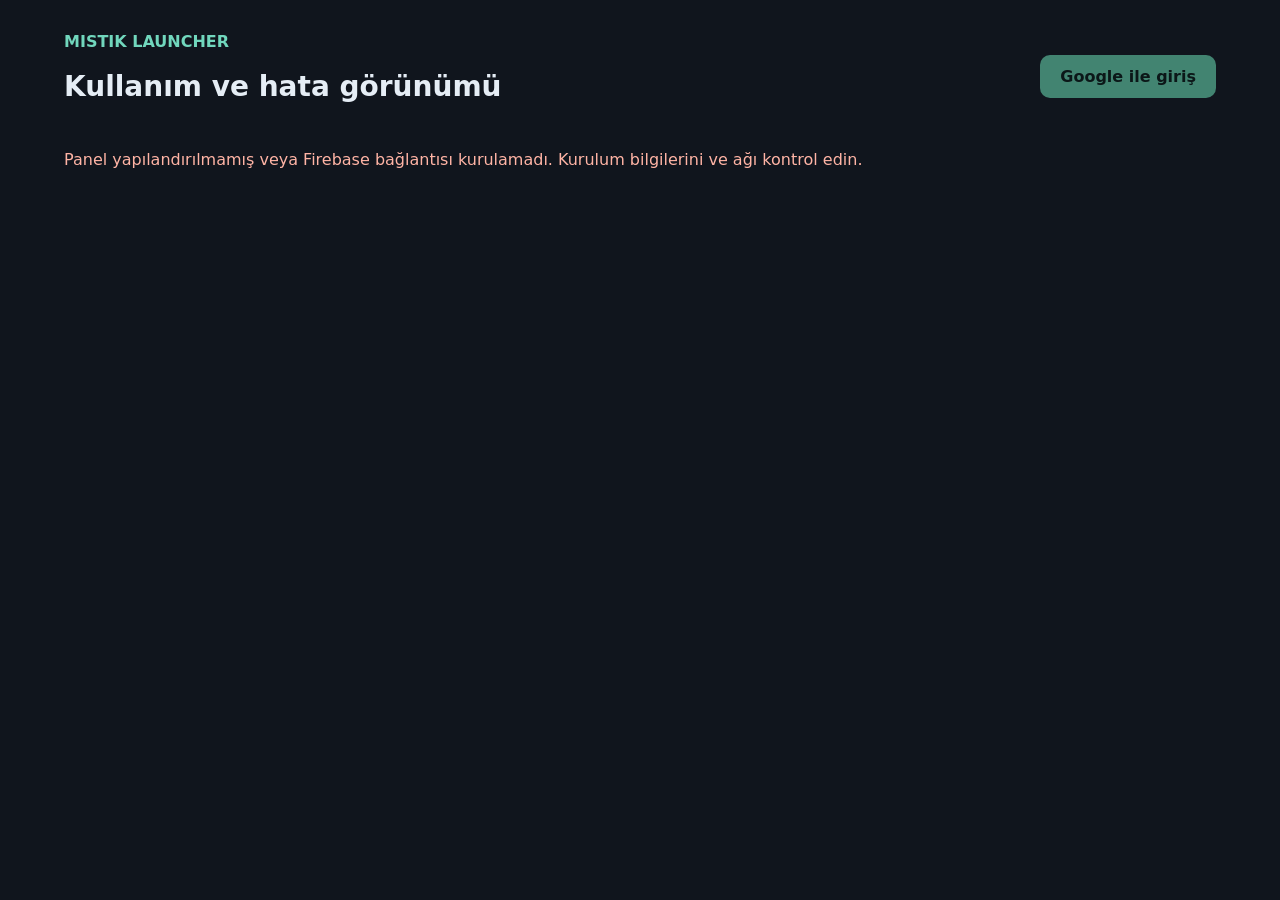
==== site/admin/index.html @ c66dbfc8 "feat: add verified launcher downgrade and private Firebase metrics" ====
<!doctype html>
<html lang="tr">
<head>
  <meta charset="utf-8"><meta name="viewport" content="width=device-width, initial-scale=1">
  <meta name="robots" content="noindex, nofollow"><title>Mistik — Yönetim</title>
  <link rel="icon" href="/mistik_icon.png"><link rel="stylesheet" href="admin.css">
</head>
<body>
<main>
  <header><div><a href="/">MISTIK LAUNCHER</a><h1>Kullanım ve hata görünümü</h1></div><div class="account"><button id="login" disabled>Google ile giriş</button><button id="logout" hidden>Çıkış</button></div></header>
  <p id="status" role="status" aria-live="polite">Firebase bağlantısı hazırlanıyor…</p>
  <section id="dashboard" hidden aria-label="Kullanım bilgileri">
    <div class="cards"><article><h2>Katılan kurulumlar</h2><strong id="installations">—</strong><p>İstatistik paylaşan kurulum kimlikleri.</p></article><article><h2>Şimdi aktif</h2><strong id="active">—</strong><p>Son 5 dakikada bağlantı bildiren kurulumlar.</p></article><article><h2>Son 24 saatte aktif</h2><strong id="daily">—</strong><p>Son 24 saatte bağlantı bildiren kurulumlar.</p></article><article><h2>Son 24 saatte hata</h2><strong id="recentErrors">—</strong><p>Bu sürede son bildirimi alınan hata kategorileri.</p></article></div>
    <div class="tables"><section><h2>Sürüm dağılımı</h2><table><thead><tr><th>Sürüm</th><th>Kurulum</th></tr></thead><tbody id="versions"></tbody></table></section><section><h2>Hata kategorileri</h2><table><thead><tr><th>Kategori</th><th>Bildirim</th></tr></thead><tbody id="categories"></tbody></table></section></div>
    <section class="errors"><h2>Son hata bildirimleri</h2><table><thead><tr><th>Hata</th><th>Sürüm</th><th>Son bildirim</th><th>Toplam</th></tr></thead><tbody id="errors"></tbody></table></section>
    <p class="note">Bunlar kullanıcı sayısı değildir. Yalnızca paylaşımı açık kurulumlar sayılır; aynı kişinin birden fazla kurulumu olabilir. Kullanıcı adı, e-posta, mod listesi ve ham hata günlüğü toplanmaz. Hata sayıları her kurulumun her kategori için son bildirimi ve toplamıdır. Yeniden kurulum yeni kimlik oluşturabilir; paylaşımı kapatınca kayıtların silinmesi denenir; çevrimdışı kapatılan kurulumların eski kayıtları kalabilir.</p>
  </section>
</main>
<script type="module" src="admin.js"></script>
</body>
</html>
---- site/admin/admin.css ----
:root{color-scheme:dark;font:16px system-ui,sans-serif;background:#10151d;color:#e5edf5}*{box-sizing:border-box}body{margin:0}main{max-width:1200px;margin:auto;padding:32px 24px}header{display:flex;align-items:center;justify-content:space-between;gap:20px;flex-wrap:wrap}a{color:#71d7bd;text-decoration:none;font-weight:700}h1{font-size:28px}h2{font-size:18px;font-weight:600;margin-top:0}button{background:#6cdfb7;border:0;border-radius:10px;padding:12px 20px;font:inherit;cursor:pointer;color:#081a14;font-weight:650}button:disabled{opacity:.55;cursor:wait}button:focus-visible,a:focus-visible{outline:3px solid #f7df81;outline-offset:4px}.cards{display:grid;grid-template-columns:repeat(auto-fit,minmax(220px,1fr));gap:16px}.cards article,.tables section,.errors{background:#1d2633;border:1px solid #354255;border-radius:14px;padding:22px}.cards strong{font-size:38px}.cards p,.note{color:#aab9ca;font-size:14px;line-height:1.6}.tables{display:grid;grid-template-columns:repeat(2,minmax(0,1fr));gap:16px;margin:22px 0}.errors{overflow:auto}table{width:100%;border-collapse:collapse;text-align:left}th,td{padding:12px 8px;border-bottom:1px solid #354255;overflow-wrap:anywhere}th{color:#b8c9dc}#status{min-height:24px;padding:12px 0}#status[data-error=true]{color:#ffb4a5}[hidden]{display:none!important}@media(max-width:650px){.tables{grid-template-columns:1fr}main{padding:20px 14px}h1{font-size:23px}}
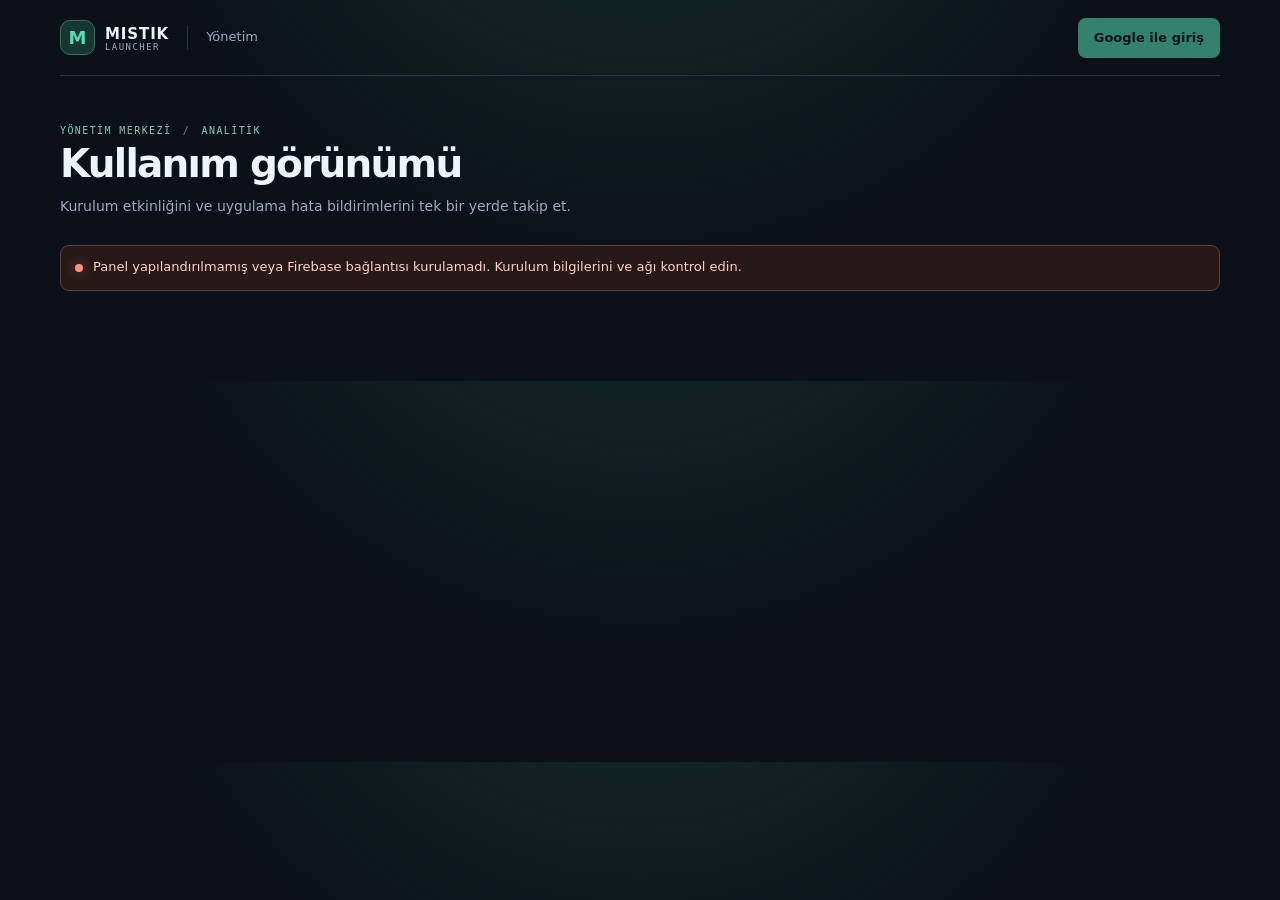
==== commit bdf9beca: "Improve mod migration, backups, and admin dashboard" ====
--- a/site/admin/index.html
+++ b/site/admin/index.html
@@ -1,19 +1,50 @@
 <!doctype html>
 <html lang="tr">
 <head>
-  <meta charset="utf-8"><meta name="viewport" content="width=device-width, initial-scale=1">
-  <meta name="robots" content="noindex, nofollow"><title>Mistik — Yönetim</title>
-  <link rel="icon" href="/mistik_icon.png"><link rel="stylesheet" href="admin.css">
+  <meta charset="utf-8">
+  <meta name="viewport" content="width=device-width, initial-scale=1">
+  <meta name="robots" content="noindex, nofollow">
+  <meta name="theme-color" content="#0c1119">
+  <title>Mistik Launcher — Yönetim</title>
+  <link rel="icon" href="/mistik_icon.png">
+  <link rel="stylesheet" href="admin.css">
 </head>
 <body>
-<main>
-  <header><div><a href="/">MISTIK LAUNCHER</a><h1>Kullanım ve hata görünümü</h1></div><div class="account"><button id="login" disabled>Google ile giriş</button><button id="logout" hidden>Çıkış</button></div></header>
-  <p id="status" role="status" aria-live="polite">Firebase bağlantısı hazırlanıyor…</p>
-  <section id="dashboard" hidden aria-label="Kullanım bilgileri">
-    <div class="cards"><article><h2>Katılan kurulumlar</h2><strong id="installations">—</strong><p>İstatistik paylaşan kurulum kimlikleri.</p></article><article><h2>Şimdi aktif</h2><strong id="active">—</strong><p>Son 5 dakikada bağlantı bildiren kurulumlar.</p></article><article><h2>Son 24 saatte aktif</h2><strong id="daily">—</strong><p>Son 24 saatte bağlantı bildiren kurulumlar.</p></article><article><h2>Son 24 saatte hata</h2><strong id="recentErrors">—</strong><p>Bu sürede son bildirimi alınan hata kategorileri.</p></article></div>
-    <div class="tables"><section><h2>Sürüm dağılımı</h2><table><thead><tr><th>Sürüm</th><th>Kurulum</th></tr></thead><tbody id="versions"></tbody></table></section><section><h2>Hata kategorileri</h2><table><thead><tr><th>Kategori</th><th>Bildirim</th></tr></thead><tbody id="categories"></tbody></table></section></div>
-    <section class="errors"><h2>Son hata bildirimleri</h2><table><thead><tr><th>Hata</th><th>Sürüm</th><th>Son bildirim</th><th>Toplam</th></tr></thead><tbody id="errors"></tbody></table></section>
-    <p class="note">Bunlar kullanıcı sayısı değildir. Yalnızca paylaşımı açık kurulumlar sayılır; aynı kişinin birden fazla kurulumu olabilir. Kullanıcı adı, e-posta, mod listesi ve ham hata günlüğü toplanmaz. Hata sayıları her kurulumun her kategori için son bildirimi ve toplamıdır. Yeniden kurulum yeni kimlik oluşturabilir; paylaşımı kapatınca kayıtların silinmesi denenir; çevrimdışı kapatılan kurulumların eski kayıtları kalabilir.</p>
+<main class="shell">
+  <header class="topbar">
+    <div class="brand-block">
+      <a class="brand" href="/" aria-label="Mistik Launcher ana sayfa"><span class="brand-mark" aria-hidden="true">M</span><span>MISTIK <small>LAUNCHER</small></span></a>
+      <span class="topbar-divider" aria-hidden="true"></span>
+      <span class="topbar-label">Yönetim</span>
+    </div>
+    <div class="account"><button id="login" class="button button-primary" disabled>Google ile giriş</button><button id="logout" class="button button-quiet" hidden>Çıkış yap</button></div>
+  </header>
+
+  <section class="intro" aria-labelledby="page-title">
+    <p class="eyebrow">YÖNETİM MERKEZİ <span aria-hidden="true">/</span> ANALİTİK</p>
+    <h1 id="page-title">Kullanım görünümü</h1>
+    <p class="intro-copy">Kurulum etkinliğini ve uygulama hata bildirimlerini tek bir yerde takip et.</p>
+  </section>
+
+  <p id="status" class="status-banner" role="status" aria-live="polite">Firebase bağlantısı hazırlanıyor…</p>
+
+  <section id="dashboard" class="dashboard" hidden aria-label="Kullanım bilgileri">
+    <div class="section-heading"><div><p class="eyebrow">GENEL BAKIŞ</p><h2>Kurulum ve etkinlik</h2></div><span class="live-label"><i aria-hidden="true"></i> CANLI</span></div>
+    <div class="cards">
+      <article class="metric-card"><div class="metric-top"><span>Katılan kurulumlar</span><span class="metric-icon" aria-hidden="true">01</span></div><strong id="installations">—</strong><p>İstatistik paylaşan kurulum kimlikleri</p></article>
+      <article class="metric-card metric-active"><div class="metric-top"><span>Şimdi aktif</span><span class="metric-icon" aria-hidden="true">02</span></div><strong id="active">—</strong><p>Son 5 dakikada bağlantı bildirenler</p></article>
+      <article class="metric-card"><div class="metric-top"><span>Son 24 saatte aktif</span><span class="metric-icon" aria-hidden="true">03</span></div><strong id="daily">—</strong><p>Son 24 saatte bağlantı bildirenler</p></article>
+      <article class="metric-card metric-errors"><div class="metric-top"><span>Son 24 saatte hata</span><span class="metric-icon" aria-hidden="true">04</span></div><strong id="recentErrors">—</strong><p>Son bildirimi alınan hata kategorileri</p></article>
+    </div>
+
+    <div class="tables">
+      <section class="data-panel"><div class="panel-heading"><div><p class="eyebrow">DAĞILIM</p><h2>Sürümler</h2></div><span class="panel-caption">Kurulum sayısı</span></div><div class="table-scroll"><table><thead><tr><th scope="col">Sürüm</th><th scope="col">Kurulum</th></tr></thead><tbody id="versions"></tbody></table></div></section>
+      <section class="data-panel"><div class="panel-heading"><div><p class="eyebrow">ÖZET</p><h2>Hata kategorileri</h2></div><span class="panel-caption">Bildirim sayısı</span></div><div class="table-scroll"><table><thead><tr><th scope="col">Kategori</th><th scope="col">Bildirim</th></tr></thead><tbody id="categories"></tbody></table></div></section>
+    </div>
+
+    <section class="data-panel error-panel"><div class="panel-heading"><div><p class="eyebrow">SON AKTİVİTE</p><h2>Hata bildirimleri</h2></div><span class="panel-caption">En yeni bildirimler</span></div><div class="table-scroll"><table><thead><tr><th scope="col">Hata</th><th scope="col">Sürüm</th><th scope="col">Son bildirim</th><th scope="col">Toplam</th></tr></thead><tbody id="errors"></tbody></table></div></section>
+
+    <details class="privacy-note"><summary>Veri kapsamı ve gizlilik</summary><p>Bunlar kullanıcı sayısı değildir. Yalnızca paylaşımı açık kurulumlar sayılır; aynı kişinin birden fazla kurulumu olabilir. Kullanıcı adı, e-posta, mod listesi ve ham hata günlüğü toplanmaz. Hata sayıları her kurulumun her kategori için son bildirimi ve toplamıdır. Yeniden kurulum yeni kimlik oluşturabilir; paylaşımı kapatınca kayıtların silinmesi denenir; çevrimdışı kapatılan kurulumların eski kayıtları kalabilir.</p></details>
   </section>
 </main>
 <script type="module" src="admin.js"></script>
--- a/site/admin/admin.css
+++ b/site/admin/admin.css
@@ -1 +1,18 @@
-:root{color-scheme:dark;font:16px system-ui,sans-serif;background:#10151d;color:#e5edf5}*{box-sizing:border-box}body{margin:0}main{max-width:1200px;margin:auto;padding:32px 24px}header{display:flex;align-items:center;justify-content:space-between;gap:20px;flex-wrap:wrap}a{color:#71d7bd;text-decoration:none;font-weight:700}h1{font-size:28px}h2{font-size:18px;font-weight:600;margin-top:0}button{background:#6cdfb7;border:0;border-radius:10px;padding:12px 20px;font:inherit;cursor:pointer;color:#081a14;font-weight:650}button:disabled{opacity:.55;cursor:wait}button:focus-visible,a:focus-visible{outline:3px solid #f7df81;outline-offset:4px}.cards{display:grid;grid-template-columns:repeat(auto-fit,minmax(220px,1fr));gap:16px}.cards article,.tables section,.errors{background:#1d2633;border:1px solid #354255;border-radius:14px;padding:22px}.cards strong{font-size:38px}.cards p,.note{color:#aab9ca;font-size:14px;line-height:1.6}.tables{display:grid;grid-template-columns:repeat(2,minmax(0,1fr));gap:16px;margin:22px 0}.errors{overflow:auto}table{width:100%;border-collapse:collapse;text-align:left}th,td{padding:12px 8px;border-bottom:1px solid #354255;overflow-wrap:anywhere}th{color:#b8c9dc}#status{min-height:24px;padding:12px 0}#status[data-error=true]{color:#ffb4a5}[hidden]{display:none!important}@media(max-width:650px){.tables{grid-template-columns:1fr}main{padding:20px 14px}h1{font-size:23px}}
+:root{color-scheme:dark;--bg:#0c1119;--surface:#131b26;--surface-raised:#182331;--line:#273545;--text:#eef4fb;--muted:#9baabd;--dim:#718094;--accent:#56dfb1;--accent-ink:#061b15;--danger:#ff937e;--sans:"Segoe UI",Inter,ui-sans-serif,system-ui,sans-serif;--mono:ui-monospace,"Cascadia Code",Consolas,monospace}
+*{box-sizing:border-box}
+body{min-width:320px;margin:0;background:radial-gradient(ellipse at 50% -260px,#17332f 0,transparent 58%),var(--bg);color:var(--text);font:15px/1.55 var(--sans)}
+.shell{width:min(1160px,calc(100% - 48px));margin:0 auto;padding-bottom:56px}
+.topbar{min-height:76px;display:flex;align-items:center;justify-content:space-between;gap:18px;border-bottom:1px solid var(--line)}
+.brand-block,.brand,.account{display:flex;align-items:center}.brand-block{gap:18px}.brand{gap:10px;color:var(--text);font-weight:800;letter-spacing:.06em;text-decoration:none}.brand small{display:block;margin-top:-4px;color:var(--muted);font:9px var(--mono);letter-spacing:.16em}.brand-mark{width:35px;height:35px;display:grid;place-items:center;border:1px solid #347260;border-radius:10px;background:#16372f;color:var(--accent);font-size:18px;font-weight:850;letter-spacing:0}.topbar-divider{height:24px;border-left:1px solid var(--line)}.topbar-label{color:var(--muted);font-size:13px}.account{gap:9px}
+.button{min-height:40px;padding:0 15px;border:1px solid transparent;border-radius:8px;font:650 13px var(--sans);cursor:pointer;transition:background .15s,border-color .15s,transform .15s}.button:hover:not(:disabled){transform:translateY(-1px)}.button-primary{background:var(--accent);color:var(--accent-ink)}.button-primary:hover:not(:disabled){background:#74ecc3}.button-quiet{border-color:var(--line);background:#111923;color:var(--muted)}.button-quiet:hover{border-color:#526477;color:var(--text)}.button:disabled{opacity:.55;cursor:wait}
+:focus-visible{outline:2px solid #a1f4d7;outline-offset:3px}
+.intro{padding:49px 0 22px}.eyebrow{margin:0 0 6px;color:#79cdb0;font:10px var(--mono);letter-spacing:.14em}.eyebrow span{padding:0 4px;color:var(--dim)}h1{margin:0;font-size:clamp(29px,4vw,39px);line-height:1.15;letter-spacing:-.045em}.intro-copy{margin:9px 0 0;color:var(--muted);font-size:14px}
+.status-banner{position:relative;display:flex;align-items:center;gap:10px;min-height:46px;margin:5px 0 34px;padding:10px 14px;border:1px solid #294137;border-radius:9px;background:#11211d;color:#b6dacb;font-size:13px}.status-banner:before{width:8px;height:8px;flex:none;border-radius:50%;background:var(--accent);box-shadow:0 0 13px #56dfb177;content:""}.status-banner[data-error=true]{border-color:#603e3a;background:#261917;color:#ffd1c8}.status-banner[data-error=true]:before{background:var(--danger);box-shadow:0 0 13px #ff937e77}
+.dashboard{display:grid;gap:18px}.section-heading,.panel-heading{display:flex;align-items:center;justify-content:space-between;gap:16px}.section-heading{margin:0 0 1px}.section-heading h2,.panel-heading h2{margin:0;font-size:18px;letter-spacing:-.025em}.live-label{display:inline-flex;align-items:center;gap:7px;padding:5px 8px;border:1px solid #2d4a40;border-radius:6px;color:#97d6bd;font:9px var(--mono);letter-spacing:.12em}.live-label i{width:6px;height:6px;border-radius:50%;background:var(--accent);box-shadow:0 0 9px #56dfb1aa}
+.cards{display:grid;grid-template-columns:repeat(4,minmax(0,1fr));gap:13px}.metric-card{min-width:0;padding:18px 19px 17px;border:1px solid var(--line);border-radius:11px;background:linear-gradient(145deg,#18232f,#121a24 72%)}.metric-top{display:flex;align-items:center;justify-content:space-between;gap:8px;color:#bbc7d5;font-size:12px}.metric-icon{color:#68788a;font:10px var(--mono)}.metric-card strong{display:block;margin:14px 0 5px;font-size:clamp(29px,3.4vw,39px);font-weight:720;line-height:1;letter-spacing:-.05em;font-variant-numeric:tabular-nums}.metric-card p{margin:0;color:var(--muted);font-size:11px;line-height:1.5}.metric-active{border-color:#2c5147;background:linear-gradient(145deg,#17362e,#131f22 75%)}.metric-active strong{color:var(--accent)}.metric-errors strong{color:#ffad94}
+.tables{display:grid;grid-template-columns:repeat(2,minmax(0,1fr));gap:14px}.data-panel{min-width:0;overflow:hidden;border:1px solid var(--line);border-radius:11px;background:#121a24}.panel-heading{min-height:77px;padding:15px 18px;border-bottom:1px solid var(--line)}.panel-heading .eyebrow{margin-bottom:3px;font-size:9px}.panel-heading h2{font-size:15px}.panel-caption{color:var(--dim);font-size:11px}.table-scroll{width:100%;overflow-x:auto}table{width:100%;border-collapse:collapse;text-align:left;font-size:12px}th,td{padding:12px 17px;border-bottom:1px solid #202c39;overflow-wrap:anywhere}th{color:#8292a5;font:9px var(--mono);letter-spacing:.07em;text-transform:uppercase}td{color:#dce5ef}tbody tr:last-child td{border-bottom:0}tbody tr:hover{background:#17212d}td:last-child,th:last-child{text-align:right}.error-panel td:nth-child(3){color:var(--muted);font-variant-numeric:tabular-nums}.privacy-note{padding:0 17px;border:1px solid var(--line);border-radius:9px;background:#111923;color:var(--muted);font-size:12px}.privacy-note summary{padding:13px 0;color:#c7d3e0;font-weight:600;cursor:pointer}.privacy-note summary::marker{color:var(--accent)}.privacy-note p{max-width:900px;margin:0;padding:0 0 15px;line-height:1.7}
+[hidden]{display:none!important}
+@media(max-width:850px){.cards{grid-template-columns:repeat(2,minmax(0,1fr))}}
+@media(max-width:620px){.shell{width:calc(100% - 30px)}.topbar{min-height:68px}.brand-block{gap:11px}.intro{padding:39px 0 18px}.status-banner{margin-bottom:27px}.tables{grid-template-columns:1fr}.error-panel .table-scroll{overflow-x:auto}.error-panel table{min-width:560px}}
+@media(max-width:420px){.shell{width:calc(100% - 24px)}.topbar-label,.topbar-divider{display:none}.button{min-height:37px;padding:0 10px;font-size:12px}.cards{gap:9px}.metric-card{padding:14px 12px}.metric-top{align-items:flex-start;font-size:11px}.metric-card p{font-size:10px}.metric-card strong{margin-top:13px;font-size:30px}.section-heading h2{font-size:16px}.panel-caption{font-size:10px}th,td{padding:11px 12px}}
+@media(prefers-reduced-motion:reduce){*,*:before,*:after{scroll-behavior:auto!important;transition:none!important}}
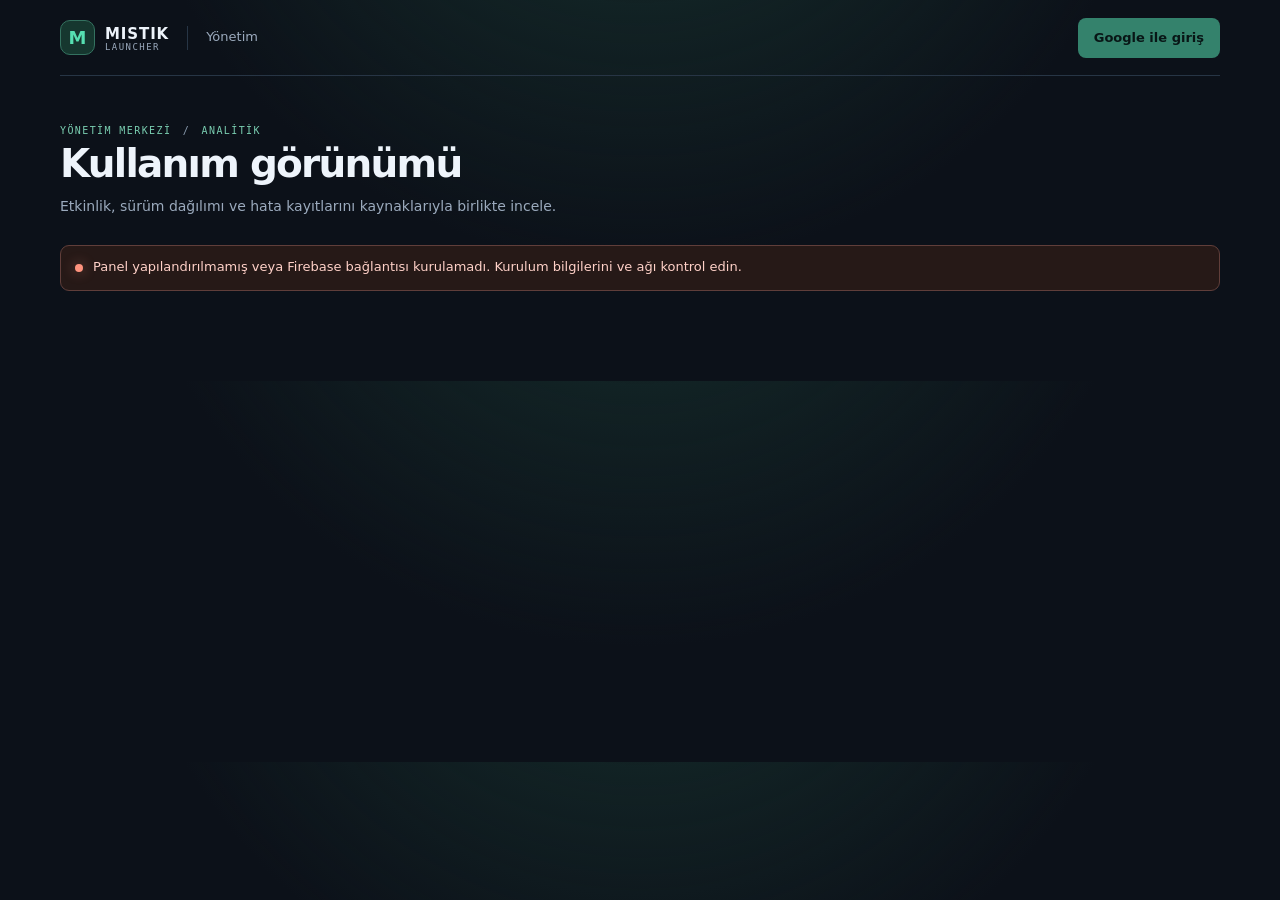
==== commit 4f7865be: "Expand web guides and correct admin metric calculations" ====
--- a/site/admin/index.html
+++ b/site/admin/index.html
@@ -10,6 +10,7 @@
   <link rel="stylesheet" href="admin.css">
 </head>
 <body>
+<a class="skip-link" href="#page-title">İçeriğe geç</a>
 <main class="shell">
   <header class="topbar">
     <div class="brand-block">
@@ -22,27 +23,69 @@
 
   <section class="intro" aria-labelledby="page-title">
     <p class="eyebrow">YÖNETİM MERKEZİ <span aria-hidden="true">/</span> ANALİTİK</p>
-    <h1 id="page-title">Kullanım görünümü</h1>
-    <p class="intro-copy">Kurulum etkinliğini ve uygulama hata bildirimlerini tek bir yerde takip et.</p>
+    <h1 id="page-title" tabindex="-1">Kullanım görünümü</h1>
+    <p class="intro-copy">Etkinlik, sürüm dağılımı ve hata kayıtlarını kaynaklarıyla birlikte incele.</p>
   </section>
 
   <p id="status" class="status-banner" role="status" aria-live="polite">Firebase bağlantısı hazırlanıyor…</p>
 
   <section id="dashboard" class="dashboard" hidden aria-label="Kullanım bilgileri">
-    <div class="section-heading"><div><p class="eyebrow">GENEL BAKIŞ</p><h2>Kurulum ve etkinlik</h2></div><span class="live-label"><i aria-hidden="true"></i> CANLI</span></div>
+    <div class="section-heading"><div><p class="eyebrow">GENEL BAKIŞ</p><h2>Kurulum ve etkinlik</h2></div><div class="data-freshness"><span class="live-label"><i aria-hidden="true"></i> CANLI</span><span>Son veri: <time id="lastUpdated">—</time></span></div></div>
     <div class="cards">
-      <article class="metric-card"><div class="metric-top"><span>Katılan kurulumlar</span><span class="metric-icon" aria-hidden="true">01</span></div><strong id="installations">—</strong><p>İstatistik paylaşan kurulum kimlikleri</p></article>
-      <article class="metric-card metric-active"><div class="metric-top"><span>Şimdi aktif</span><span class="metric-icon" aria-hidden="true">02</span></div><strong id="active">—</strong><p>Son 5 dakikada bağlantı bildirenler</p></article>
-      <article class="metric-card"><div class="metric-top"><span>Son 24 saatte aktif</span><span class="metric-icon" aria-hidden="true">03</span></div><strong id="daily">—</strong><p>Son 24 saatte bağlantı bildirenler</p></article>
-      <article class="metric-card metric-errors"><div class="metric-top"><span>Son 24 saatte hata</span><span class="metric-icon" aria-hidden="true">04</span></div><strong id="recentErrors">—</strong><p>Son bildirimi alınan hata kategorileri</p></article>
+      <article class="metric-card"><div class="metric-top"><span>Katılan kurulumlar</span><span class="metric-icon" aria-hidden="true">01</span></div><strong id="installations">—</strong><p>Geçerli, paylaşım yapan kurulum kayıtları</p></article>
+      <article class="metric-card metric-active"><div class="metric-top"><span>Şimdi aktif</span><span class="metric-icon" aria-hidden="true">02</span></div><strong id="active">—</strong><p>Launcher oturumu son 5 dakikada bildirim gönderen kurulumlar</p></article>
+      <article class="metric-card"><div class="metric-top"><span>Son 24 saatte aktif</span><span class="metric-icon" aria-hidden="true">03</span></div><strong id="daily">—</strong><p>Son 24 saatte bildirim gönderen kurulumlar</p></article>
+      <article class="metric-card metric-errors"><div class="metric-top"><span>24 saatte güncellenen hata kayıtları</span><span class="metric-icon" aria-hidden="true">04</span></div><strong id="recentErrors">—</strong><p>Son hatası bu aralıkta olan kurulum + kategori grupları; olay toplamı değil</p></article>
+      <article class="metric-card"><div class="metric-top"><span>Son 7 günde aktif</span><span class="metric-icon" aria-hidden="true">05</span></div><strong id="weekly">—</strong><p>Son 7 günde bildirim gönderen kurulumlar</p></article>
+      <article class="metric-card"><div class="metric-top"><span>Son 30 günde aktif</span><span class="metric-icon" aria-hidden="true">06</span></div><strong id="monthly">—</strong><p>Son 30 günde bildirim gönderen kurulumlar</p></article>
+      <article class="metric-card"><div class="metric-top"><span>Yeni katılan · 24 saat</span><span class="metric-icon" aria-hidden="true">07</span></div><strong id="newDaily">—</strong><p>İlk bildirimi son 24 saat içinde alınan kurulumlar</p></article>
+      <article class="metric-card"><div class="metric-top"><span>Yeni katılan · 7 gün</span><span class="metric-icon" aria-hidden="true">08</span></div><strong id="newWeekly">—</strong><p>İlk bildirimi son 7 gün içinde alınan kurulumlar</p></article>
+    </div>
+
+    <section class="data-panel quality-panel" aria-labelledby="quality-title">
+      <div class="panel-heading"><div><p class="eyebrow">ÖLÇÜMÜ ANLA</p><h2 id="quality-title">Veri kapsamı ve güncellik</h2></div><span class="panel-caption">Firebase · İsteğe bağlı paylaşım</span></div>
+      <dl class="quality-grid">
+        <div><dt>Son kurulum bildirimi</dt><dd><time id="lastHeartbeat">—</time></dd></div>
+        <div><dt>Geçerli oturum kaydı</dt><dd id="validSessions">—</dd></div>
+        <div><dt>Hesaba katılmayan kayıt</dt><dd id="ignoredRecords">—</dd><p class="quality-help">Doğrulamayı geçemeyen kayıtlar</p></div>
+      </dl>
+      <p id="coverageNote" class="coverage-note">Henüz katılım kaydı yok; toplam launcher kullanıcı sayısı bilinmiyor. İstatistik paylaşımı Ayarlar’dan isteğe bağlı açılır.</p>
+      <ul class="method-list">
+        <li><strong>Kurulum, kişi değildir.</strong> Aynı kişinin birden fazla kurulumu olabilir. Paylaşımı kapalı kurulumlar bu verilere dahil değildir; toplam kullanıcı sayısı bilinmez.</li>
+        <li><strong>Etkinlik, son bildirimden hesaplanır.</strong> Şimdi aktif olanlar, geçerli kurulum kaydıyla eşleşen ve son 5 dakikada bildirim gönderen oturumlardır. Oyun oynama süresi veya çevrimiçi oyuncu sayısı ölçülmez.</li>
+        <li><strong>Hatalar birikimli sayaçlardır.</strong> Her kurulum ve hata kategorisi için yalnızca son bildirim ve toplam saklanır. Son 24 saatteki tek tek olayların sayısı veya gün gün hata geçmişi bu kayıtlardan çıkarılamaz.</li>
+        <li><strong>Eski sayaçlar ayrı tutulur.</strong> Eski <code>stats</code>, <code>global_crashes</code> ve <code>activeSessions</code> verileri bu panelin kullanım toplamına eklenmez; dönemleri ve sayım yöntemleri yeni katılım kayıtlarıyla karşılaştırılamaz.</li>
+      </ul>
+      <p class="panel-footnote">“Son veri” panelin veriyi aldığı zamanı, “son kurulum bildirimi” launcher tarafından gönderilen son geçerli kaydı gösterir. Saatler tarayıcının yerel saat dilimindedir.</p>
+    </section>
+
+    <div class="tables">
+      <section class="data-panel"><div class="panel-heading"><div><p class="eyebrow">GÜNCEL SÜRÜM</p><h2>Launcher dosyaları</h2></div><span class="panel-caption">GitHub Releases</span></div><div id="releaseDetails" class="detail-content"><p class="empty-state">Sürüm bilgisi yükleniyor…</p></div><p class="panel-footnote">GitHub dosya indirme adetleri tekil kullanıcı sayısı değildir. Aynı kişi birden fazla dosya indirebilir; bu bölüm yalnızca son yayını kapsar.</p></section>
+      <section class="data-panel"><div class="panel-heading"><div><p class="eyebrow">MODRINTH</p><h2>Mod kataloğu</h2></div><span class="panel-caption">İndirmeye göre öne çıkanlar</span></div><div id="catalogMods" class="mod-list"><p class="empty-state">Mod kataloğu yükleniyor…</p></div><p class="panel-footnote">Bu liste Modrinth kataloğundandır; kullanıcıların cihazındaki modları göstermez.</p></section>
     </div>
 
     <div class="tables">
-      <section class="data-panel"><div class="panel-heading"><div><p class="eyebrow">DAĞILIM</p><h2>Sürümler</h2></div><span class="panel-caption">Kurulum sayısı</span></div><div class="table-scroll"><table><thead><tr><th scope="col">Sürüm</th><th scope="col">Kurulum</th></tr></thead><tbody id="versions"></tbody></table></div></section>
-      <section class="data-panel"><div class="panel-heading"><div><p class="eyebrow">ÖZET</p><h2>Hata kategorileri</h2></div><span class="panel-caption">Bildirim sayısı</span></div><div class="table-scroll"><table><thead><tr><th scope="col">Kategori</th><th scope="col">Bildirim</th></tr></thead><tbody id="categories"></tbody></table></div></section>
+      <section class="data-panel distribution-panel"><div class="panel-heading"><div><p class="eyebrow">DAĞILIM</p><h2>Sürümler</h2></div><span class="panel-caption">Geçerli kurulum kayıtları</span></div><div class="table-scroll" tabindex="0" role="region" aria-label="Launcher sürüm dağılımı tablosu"><table><thead><tr><th scope="col">Sürüm</th><th scope="col">Kurulum</th><th scope="col">Şimdi aktif</th><th scope="col">Pay (%)</th></tr></thead><tbody id="versions"></tbody></table></div><p class="panel-footnote">Pay, yalnızca istatistik paylaşan geçerli kurulumlar içindeki orandır.</p></section>
+      <section class="data-panel distribution-panel"><div class="panel-heading"><div><p class="eyebrow">BİRİKİMLİ ÖZET</p><h2>Hata kategorileri</h2></div><span class="panel-caption">Kayıtlardaki olay toplamı</span></div><div class="table-scroll" tabindex="0" role="region" aria-label="Hata kategorisi dağılımı tablosu"><table><thead><tr><th scope="col">Kategori</th><th scope="col">Birikimli olay</th><th scope="col">Etkilenen kurulum</th><th scope="col">Son bildirim</th></tr></thead><tbody id="categories"></tbody></table></div><p class="panel-footnote">Görünen kayıtların tüm zamanlardaki sayaçlarıdır; son 24 saatin olay sayısı hesaplanamaz.</p></section>
     </div>
 
-    <section class="data-panel error-panel"><div class="panel-heading"><div><p class="eyebrow">SON AKTİVİTE</p><h2>Hata bildirimleri</h2></div><span class="panel-caption">En yeni bildirimler</span></div><div class="table-scroll"><table><thead><tr><th scope="col">Hata</th><th scope="col">Sürüm</th><th scope="col">Son bildirim</th><th scope="col">Toplam</th></tr></thead><tbody id="errors"></tbody></table></div></section>
+    <section class="data-panel installation-panel" aria-labelledby="installations-title">
+      <div class="panel-heading"><div><p class="eyebrow">KURULUM AYRINTILARI</p><h2 id="installations-title">Anonim kurulum kayıtları</h2></div><span class="panel-caption" id="installationCount">En son 100 kayıt</span></div>
+      <div class="table-scroll record-scroll" tabindex="0" role="region" aria-label="Anonim kurulum kayıtları tablosu"><table><thead><tr><th scope="col">Kurulum</th><th scope="col">Sürüm</th><th scope="col">İlk bildirim</th><th scope="col">Son bildirim</th><th scope="col">Etkinlik</th><th scope="col">Birikimli hata</th></tr></thead><tbody id="installationRows"></tbody></table></div>
+      <p class="panel-footnote">Son etkinliğe göre en yeni 100 kayıt gösterilir. Sıra etiketleri kişileri tanımlamaz; ilk bildirim, programın kurulduğu tarih anlamına gelmez. Kullanıcı adı, e-posta ve cihazdaki modlar toplanmaz.</p>
+    </section>
+
+    <section class="data-panel error-panel" aria-labelledby="errors-title">
+      <div class="panel-heading"><div><p class="eyebrow">SON AKTİVİTE</p><h2 id="errors-title">Hata bildirimleri</h2></div><span class="panel-caption">Filtreye uyan en yeni 50 kayıt</span></div>
+      <div class="error-toolbar">
+        <label>Kategori<select id="errorCategory"><option value="">Tüm kategoriler</option></select></label>
+        <label>Launcher sürümü<select id="errorVersion"><option value="">Tüm sürümler</option></select></label>
+        <button id="resetErrors" class="button button-quiet" type="button" disabled>Filtreleri temizle</button>
+        <p id="errorCount" class="filter-count" role="status" aria-live="polite"></p>
+      </div>
+      <div class="table-scroll" tabindex="0" role="region" aria-label="Hata bildirimleri tablosu"><table><thead><tr><th scope="col">Hata</th><th scope="col">Son bildirimin sürümü</th><th scope="col">Son bildirim</th><th scope="col">Birikimli olay</th></tr></thead><tbody id="errors"></tbody></table></div>
+      <p class="panel-footnote">Her satır bir kurulumun bir hata kategorisindeki son bildirimidir. Birikimli olay, bu grubun tüm zamanlardaki sayacıdır; belirli bir günün veya tekil kullanıcıların sayısı değildir.</p>
+    </section>
 
     <details class="privacy-note"><summary>Veri kapsamı ve gizlilik</summary><p>Bunlar kullanıcı sayısı değildir. Yalnızca paylaşımı açık kurulumlar sayılır; aynı kişinin birden fazla kurulumu olabilir. Kullanıcı adı, e-posta, mod listesi ve ham hata günlüğü toplanmaz. Hata sayıları her kurulumun her kategori için son bildirimi ve toplamıdır. Yeniden kurulum yeni kimlik oluşturabilir; paylaşımı kapatınca kayıtların silinmesi denenir; çevrimdışı kapatılan kurulumların eski kayıtları kalabilir.</p></details>
   </section>
--- a/site/admin/admin.css
+++ b/site/admin/admin.css
@@ -1,5 +1,6 @@
-:root{color-scheme:dark;--bg:#0c1119;--surface:#131b26;--surface-raised:#182331;--line:#273545;--text:#eef4fb;--muted:#9baabd;--dim:#718094;--accent:#56dfb1;--accent-ink:#061b15;--danger:#ff937e;--sans:"Segoe UI",Inter,ui-sans-serif,system-ui,sans-serif;--mono:ui-monospace,"Cascadia Code",Consolas,monospace}
+:root{color-scheme:dark;--bg:#0c1119;--surface:#131b26;--surface-raised:#182331;--line:#273545;--text:#eef4fb;--muted:#9baabd;--dim:#8b9caf;--accent:#56dfb1;--accent-ink:#061b15;--danger:#ff937e;--sans:"Segoe UI",Inter,ui-sans-serif,system-ui,sans-serif;--mono:ui-monospace,"Cascadia Code",Consolas,monospace}
 *{box-sizing:border-box}
+.skip-link{position:fixed;top:10px;left:10px;z-index:10;padding:10px 15px;border-radius:8px;background:var(--accent);color:var(--accent-ink);font-weight:700;transform:translateY(-150%)}.skip-link:focus{transform:translateY(0)}
 body{min-width:320px;margin:0;background:radial-gradient(ellipse at 50% -260px,#17332f 0,transparent 58%),var(--bg);color:var(--text);font:15px/1.55 var(--sans)}
 .shell{width:min(1160px,calc(100% - 48px));margin:0 auto;padding-bottom:56px}
 .topbar{min-height:76px;display:flex;align-items:center;justify-content:space-between;gap:18px;border-bottom:1px solid var(--line)}
@@ -9,10 +10,17 @@
 .intro{padding:49px 0 22px}.eyebrow{margin:0 0 6px;color:#79cdb0;font:10px var(--mono);letter-spacing:.14em}.eyebrow span{padding:0 4px;color:var(--dim)}h1{margin:0;font-size:clamp(29px,4vw,39px);line-height:1.15;letter-spacing:-.045em}.intro-copy{margin:9px 0 0;color:var(--muted);font-size:14px}
 .status-banner{position:relative;display:flex;align-items:center;gap:10px;min-height:46px;margin:5px 0 34px;padding:10px 14px;border:1px solid #294137;border-radius:9px;background:#11211d;color:#b6dacb;font-size:13px}.status-banner:before{width:8px;height:8px;flex:none;border-radius:50%;background:var(--accent);box-shadow:0 0 13px #56dfb177;content:""}.status-banner[data-error=true]{border-color:#603e3a;background:#261917;color:#ffd1c8}.status-banner[data-error=true]:before{background:var(--danger);box-shadow:0 0 13px #ff937e77}
 .dashboard{display:grid;gap:18px}.section-heading,.panel-heading{display:flex;align-items:center;justify-content:space-between;gap:16px}.section-heading{margin:0 0 1px}.section-heading h2,.panel-heading h2{margin:0;font-size:18px;letter-spacing:-.025em}.live-label{display:inline-flex;align-items:center;gap:7px;padding:5px 8px;border:1px solid #2d4a40;border-radius:6px;color:#97d6bd;font:9px var(--mono);letter-spacing:.12em}.live-label i{width:6px;height:6px;border-radius:50%;background:var(--accent);box-shadow:0 0 9px #56dfb1aa}
-.cards{display:grid;grid-template-columns:repeat(4,minmax(0,1fr));gap:13px}.metric-card{min-width:0;padding:18px 19px 17px;border:1px solid var(--line);border-radius:11px;background:linear-gradient(145deg,#18232f,#121a24 72%)}.metric-top{display:flex;align-items:center;justify-content:space-between;gap:8px;color:#bbc7d5;font-size:12px}.metric-icon{color:#68788a;font:10px var(--mono)}.metric-card strong{display:block;margin:14px 0 5px;font-size:clamp(29px,3.4vw,39px);font-weight:720;line-height:1;letter-spacing:-.05em;font-variant-numeric:tabular-nums}.metric-card p{margin:0;color:var(--muted);font-size:11px;line-height:1.5}.metric-active{border-color:#2c5147;background:linear-gradient(145deg,#17362e,#131f22 75%)}.metric-active strong{color:var(--accent)}.metric-errors strong{color:#ffad94}
+.cards{display:grid;grid-template-columns:repeat(4,minmax(0,1fr));gap:13px}.metric-card{min-width:0;padding:18px 19px 17px;border:1px solid var(--line);border-radius:11px;background:linear-gradient(145deg,#18232f,#121a24 72%)}.metric-top{display:flex;min-height:38px;align-items:flex-start;justify-content:space-between;gap:8px;color:#bbc7d5;font-size:12px}.metric-icon{color:#68788a;font:10px var(--mono)}.metric-card strong{display:block;margin:14px 0 5px;font-size:clamp(29px,3.4vw,39px);font-weight:720;line-height:1;letter-spacing:-.05em;font-variant-numeric:tabular-nums}.metric-card p{margin:0;color:var(--muted);font-size:11px;line-height:1.5}.metric-active{border-color:#2c5147;background:linear-gradient(145deg,#17362e,#131f22 75%)}.metric-active strong{color:var(--accent)}.metric-errors strong{color:#ffad94}
 .tables{display:grid;grid-template-columns:repeat(2,minmax(0,1fr));gap:14px}.data-panel{min-width:0;overflow:hidden;border:1px solid var(--line);border-radius:11px;background:#121a24}.panel-heading{min-height:77px;padding:15px 18px;border-bottom:1px solid var(--line)}.panel-heading .eyebrow{margin-bottom:3px;font-size:9px}.panel-heading h2{font-size:15px}.panel-caption{color:var(--dim);font-size:11px}.table-scroll{width:100%;overflow-x:auto}table{width:100%;border-collapse:collapse;text-align:left;font-size:12px}th,td{padding:12px 17px;border-bottom:1px solid #202c39;overflow-wrap:anywhere}th{color:#8292a5;font:9px var(--mono);letter-spacing:.07em;text-transform:uppercase}td{color:#dce5ef}tbody tr:last-child td{border-bottom:0}tbody tr:hover{background:#17212d}td:last-child,th:last-child{text-align:right}.error-panel td:nth-child(3){color:var(--muted);font-variant-numeric:tabular-nums}.privacy-note{padding:0 17px;border:1px solid var(--line);border-radius:9px;background:#111923;color:var(--muted);font-size:12px}.privacy-note summary{padding:13px 0;color:#c7d3e0;font-weight:600;cursor:pointer}.privacy-note summary::marker{color:var(--accent)}.privacy-note p{max-width:900px;margin:0;padding:0 0 15px;line-height:1.7}
+.data-freshness{display:flex;align-items:center;justify-content:flex-end;flex-wrap:wrap;gap:8px 12px;color:var(--muted);font-size:11px}.data-freshness time{font-variant-numeric:tabular-nums}.error-toolbar{display:flex;align-items:flex-end;flex-wrap:wrap;gap:12px;padding:16px 18px;border-bottom:1px solid var(--line);background:#101822}.error-toolbar label{display:grid;gap:5px;min-width:150px;color:var(--muted);font-size:11px}.error-toolbar select{width:100%;min-height:40px;max-width:100%;padding:0 30px 0 11px;border:1px solid #394a5c;border-radius:8px;background:#182331;color:var(--text);font:13px var(--sans)}.filter-count{margin:0 0 10px auto;color:var(--muted);font-size:11px;white-space:nowrap}.error-panel .panel-footnote{padding-top:12px}.error-panel td:nth-child(2),.error-panel td:nth-child(4){white-space:nowrap;font-variant-numeric:tabular-nums}
+.detail-content{display:grid;gap:12px;padding:19px}.release-version{font-size:30px;letter-spacing:-.05em}.release-facts{display:flex;flex-wrap:wrap;gap:8px}.release-facts span,.mod-downloads{color:var(--muted);font-size:12px}.detail-content a,.mod-title{width:max-content;max-width:100%;color:var(--accent);font-weight:650;text-decoration:none;overflow-wrap:anywhere}.detail-content a:hover,.mod-title:hover{text-decoration:underline}.empty-state{margin:0;padding:18px;color:var(--muted);font-size:13px}.mod-list{display:grid;grid-template-columns:repeat(2,minmax(0,1fr));gap:0 18px;padding:0 18px}.mod-item{min-width:0;padding:13px 0;border-bottom:1px solid #202c39}.mod-item:nth-last-child(-n+2){border-bottom:0}.mod-title{display:block}.mod-item p{display:-webkit-box;overflow:hidden;-webkit-box-orient:vertical;-webkit-line-clamp:2;margin:5px 0;color:var(--muted);font-size:11px;line-height:1.5}.panel-footnote{margin:0;padding:0 18px 14px;color:var(--dim);font-size:10px}
+.quality-grid{display:grid;grid-template-columns:repeat(3,minmax(0,1fr));gap:0;margin:0;padding:18px}.quality-grid>div{min-width:0;padding:0 20px;border-left:1px solid var(--line)}.quality-grid>div:first-child{padding-left:0;border-left:0}.quality-grid dt{margin-bottom:7px;color:var(--muted);font-size:12px}.quality-grid dd{margin:0;color:var(--text);font-size:23px;font-weight:650;font-variant-numeric:tabular-nums;overflow-wrap:anywhere}.quality-grid time{display:block;font-size:14px;line-height:1.7}.coverage-note{margin:0 18px 14px;padding:12px 14px;border-left:3px solid #397e66;border-radius:0 6px 6px 0;background:#162920;color:#bedbce;font-size:12px;line-height:1.7}.record-scroll{max-height:440px;overflow:auto;scrollbar-color:#526477 #121a24;scrollbar-width:thin}.record-scroll th{position:sticky;top:0;z-index:1;background:#182331}.installation-panel table{min-width:820px}.installation-panel td:nth-child(2),.installation-panel td:nth-child(6){white-space:nowrap;font-variant-numeric:tabular-nums}.installation-panel td:nth-child(3),.installation-panel td:nth-child(4){color:var(--muted);font-variant-numeric:tabular-nums}.installation-panel .panel-footnote{padding-top:12px}.detail-content table{table-layout:fixed}.detail-content th,.detail-content td{padding:10px 8px}.detail-content th:last-child,.detail-content td:last-child{width:90px;white-space:nowrap}.detail-content th:first-child,.detail-content td:first-child{padding-left:0}.detail-content th:last-child,.detail-content td:last-child{padding-right:0}
 [hidden]{display:none!important}
+.source-note{margin:0;color:var(--muted);font-size:11px;line-height:1.6}.asset-row{display:grid;min-width:0;gap:5px;padding:10px 0;border-top:1px solid var(--line)}.asset-row a{font-size:12px;overflow-wrap:anywhere}.asset-row span{color:var(--muted);font-size:11px}
+.method-list{display:grid;gap:9px;margin:0;padding:0 22px 16px 36px;color:var(--muted);font-size:12px;line-height:1.7}.method-list strong{color:#c8d8e6}.method-list li::marker{color:var(--accent)}.distribution-panel table{min-width:430px}.distribution-panel .panel-footnote{padding-top:12px}.quality-help{margin:4px 0 0;color:var(--muted);font-size:11px}.error-panel .table-scroll{max-height:440px;overflow:auto}.error-panel th{position:sticky;top:0;z-index:1;background:#182331}
 @media(max-width:850px){.cards{grid-template-columns:repeat(2,minmax(0,1fr))}}
-@media(max-width:620px){.shell{width:calc(100% - 30px)}.topbar{min-height:68px}.brand-block{gap:11px}.intro{padding:39px 0 18px}.status-banner{margin-bottom:27px}.tables{grid-template-columns:1fr}.error-panel .table-scroll{overflow-x:auto}.error-panel table{min-width:560px}}
+@media(max-width:620px){.shell{width:calc(100% - 30px)}.topbar{min-height:68px}.brand-block{gap:11px}.intro{padding:39px 0 18px}.status-banner{margin-bottom:27px}.tables{grid-template-columns:1fr}.panel-heading{align-items:flex-start;flex-direction:column;gap:5px}.panel-caption{text-align:left}.error-panel .table-scroll{overflow-x:auto}.error-panel table{min-width:560px}.mod-list{grid-template-columns:1fr}.mod-item:nth-last-child(-n+2){border-bottom:1px solid #202c39}.mod-item:last-child{border-bottom:0}}
 @media(max-width:420px){.shell{width:calc(100% - 24px)}.topbar-label,.topbar-divider{display:none}.button{min-height:37px;padding:0 10px;font-size:12px}.cards{gap:9px}.metric-card{padding:14px 12px}.metric-top{align-items:flex-start;font-size:11px}.metric-card p{font-size:10px}.metric-card strong{margin-top:13px;font-size:30px}.section-heading h2{font-size:16px}.panel-caption{font-size:10px}th,td{padding:11px 12px}}
+@media(max-width:620px){.section-heading{align-items:flex-start;flex-direction:column;gap:10px}.data-freshness{justify-content:flex-start}.error-toolbar label{min-width:0;flex:1 1 180px}.filter-count{margin:0 0 10px}.error-toolbar .button{min-height:40px}.table-scroll:focus-visible{outline-offset:-3px}}
+@media(max-width:620px){.quality-grid{grid-template-columns:1fr;gap:14px}.quality-grid>div{padding:0 0 14px;border-left:0;border-bottom:1px solid var(--line)}.quality-grid>div:last-child{padding-bottom:0;border-bottom:0}.quality-grid dd{font-size:21px}.metric-top span:first-child{overflow-wrap:anywhere}.installation-panel .panel-heading{gap:8px}}
 @media(prefers-reduced-motion:reduce){*,*:before,*:after{scroll-behavior:auto!important;transition:none!important}}
